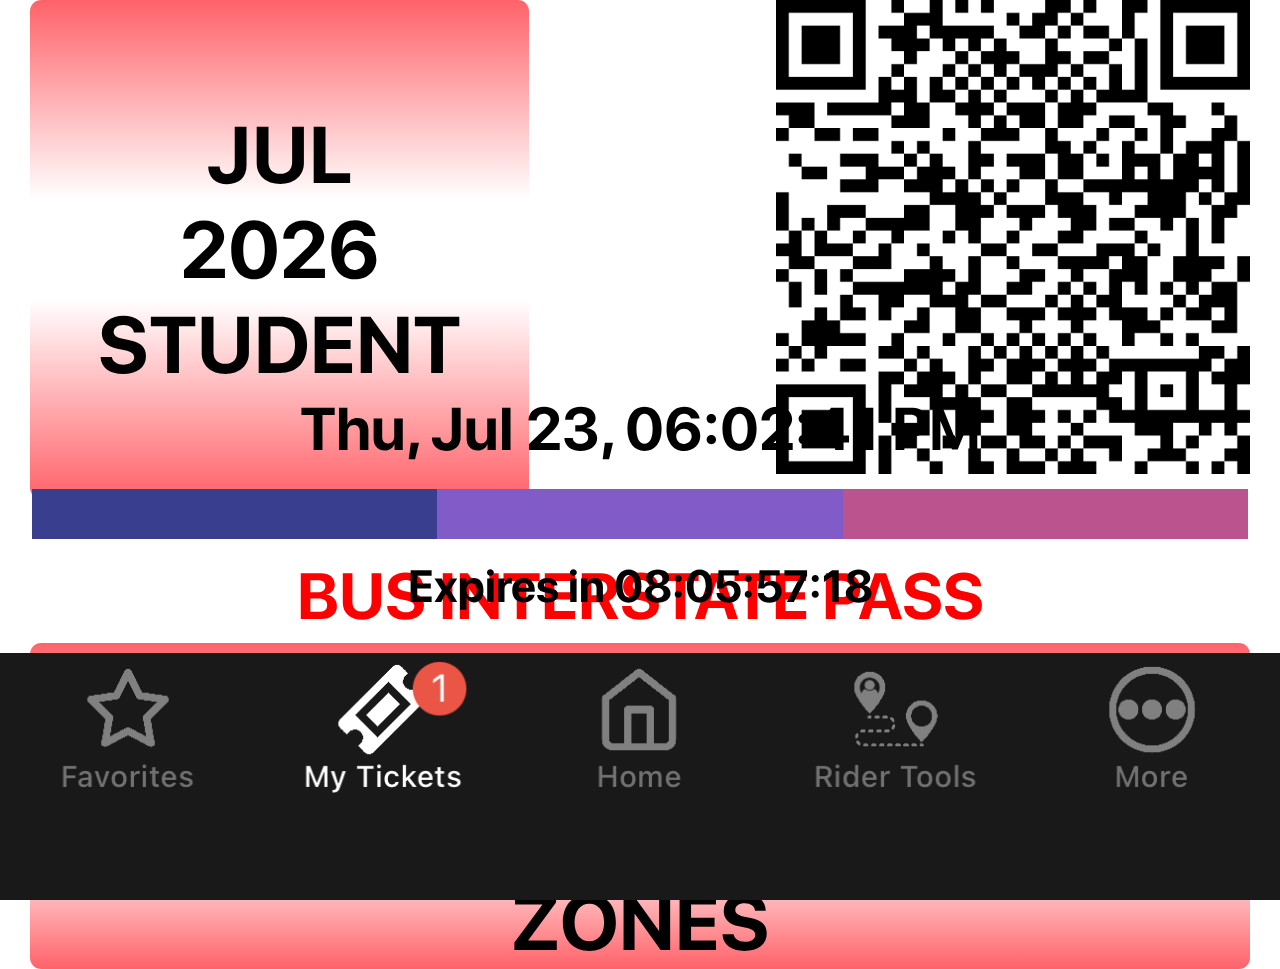
==== index.html @ c094d5b3 "Initial Commit" ====
<!DOCTYPE html>
<html>
<head>
    <meta name="viewport" content="user-scalable=0">
    <meta name="theme-color" content="#ffffff">
    <meta name="apple-mobile-web-app-capable" content="yes">
    <meta name="apple-mobile-web-app-status-bar-style" content="default">
    <link rel="stylesheet" href="style.css">
    <script>
        const linkElement = document.createElement('link');
        linkElement.rel = 'stylesheet';
        linkElement.type = 'text/css';
        const timestamp = new Date().getTime();
        const updatedCssUrl = `color.css?t=${timestamp}`;
        linkElement.href = updatedCssUrl;
        document.head.appendChild(linkElement);
    </script>
</head>
<body style="margin: 0;">
    <div class="container">
        <div class="square">
            <div class="square-text" id="pass_month_year">
                OCT<br>
                2023<br>
                STUDENT
            </div>
        </div>
        <div class="qr-square">
            <img class="qr-code" src="your-qr-code-image.png" alt="QR Code">
            <div class="tap-to-enlarge">Tap to enlarge</div>
        </div>
    </div>
    <div class="bip">BUS INTERSTATE PASS</div>
    <div class="rectangle">
        <div class="rectangle-text1" onclick="updateZoneText()">3</div>
        <div class="rectangle-text2">ZONES</div>
    </div>
    <div class="bottom-container">
        <div class="datetime" id="datetime"></div>
        <div class="color-strip">
            <div class="color-block red"></div>
            <div class="color-block green"></div>
            <div class="color-block blue"></div>
        </div>
        <div class="expires-text">Expires in <span id="countdown">02:23:59:46</span></div>
        <img class="bottom-image" src="bottom.png" alt="Bottom Image">
    </div>
    <script>
        function updateMonthAndYear() {
            var currentDate = new Date();
            var monthNames = ["JAN", "FEB", "MAR", "APR", "MAY", "JUN", "JUL", "AUG", "SEP", "OCT", "NOV", "DEC"];
            var month = monthNames[currentDate.getMonth()];
            var year = currentDate.getFullYear();
            var student = "STUDENT";
            var content = month + "<br>" + year + "<br>" + student;
            document.getElementById("pass_month_year").innerHTML = content;
        }

        function updateCountdown() {
            const countdown = document.getElementById('countdown');
            const currentDate = new Date();
            const currentMonth = currentDate.getMonth();
            const deadlineDate = new Date(currentDate.getFullYear(), currentMonth + 1, 1, 0, 0, 0); // Deadline is set for the start of next month

            const timeRemaining = new Date(deadlineDate - currentDate);

            const days = timeRemaining.getUTCDate() - 1;
            const hours = timeRemaining.getUTCHours();
            const minutes = timeRemaining.getUTCMinutes();
            const seconds = timeRemaining.getUTCSeconds();

            countdown.textContent = `${days.toString().padStart(2, '0')}:${hours.toString().padStart(2, '0')}:${minutes.toString().padStart(2, '0')}:${seconds.toString().padStart(2, '0')}`;
        }

        function updateDateTime() {
            const datetime = document.getElementById('datetime');
            const currentDate = new Date();
            const options = {
                weekday: 'short',
                month: 'short',
                day: '2-digit',
                hour: '2-digit',
                minute: '2-digit',
                second: '2-digit'
            };
            const dateTimeString = currentDate.toLocaleString('en-US', options);
            datetime.textContent = dateTimeString.replace(" at", " ");
        }
        function updateZoneText() {
            const zoneElement = document.querySelector('.rectangle-text1');
            let currentZone = parseInt(zoneElement.textContent, 10);
            currentZone = currentZone === 4 ? 3 : currentZone + 1;
            zoneElement.textContent = currentZone;
        }
        updateMonthAndYear();
        updateCountdown();
        updateDateTime();
        setInterval(updateCountdown, 1000);
        setInterval(updateDateTime, 1000);
    </script>

</body>
</html>
---- style.css ----
html {
    overflow: hidden; /* Prevents scrolling for the entire document */
}

@font-face {
    font-family: 'SF Pro Display';
    font-style: normal;
    font-weight: 100;
    src: url("SF-Pro-Display-Bold.otf") format("opentype");
}

@font-face {
    font-family: 'SF Pro Display Medium';
    font-style: normal;
    font-weight: 100;
    src: url("SF-Pro-Display-Medium.otf") format("opentype");
}

body {
    font-family: 'SF Pro Display', sans-serif;
    padding-top: constant(safe-area-inset-top); /* iOS 11.2+ */
    padding-top: env(safe-area-inset-top);
    background-color: #ffffff; /* Set background color to white */
    color: #000000; /* Set text color to black */
}

#splash-screen {
    position: fixed;
    top: 0;
    left: 0;
    width: 100vw;
    height: 100vh;
    background-color: white; /* or any color you like */
    display: flex;
    align-items: center;
    justify-content: center;
    z-index: 1000; /* Ensure it's on top */
    opacity: 1;
    transition: opacity 0.5s ease-out; /* Smooth fade-out transition */
}

#splash-screen img {
    max-width: 100%;
    max-height: 100%;
    object-fit: cover; /* Ensures the image covers the area without stretching */
}

.container {
    display: flex;
    justify-content: space-between;
    align-items: flex-start;
    margin-top: 0px;
}

.square {
    width: 39%;
    aspect-ratio: 1;
    margin-left: 30px;
    background: linear-gradient(0deg, var(--first) 0%, white 40%, white 60%, var(--first) 100%);
    border-radius: 1.25vh;
    display: flex;
    justify-content: center;
    align-items: center;
    text-align: center;
}

.square-text {
    font-size: 80px;
    font-weight: 500;
}

.enlarged {
    width: 100%;
    height: 100%;
    margin-top: 30vh;
    aspect-ratio: 1;
    display: flex;
    flex-direction: column;
    align-items: center;
}

.enlarged img {
    max-width: 56%;
    max-height: 56%;
}

.qr-square {
    width: 37%;
    aspect-ratio: 1;
    margin-right: 30px;
    margin-top: 0px;
    display: flex;
    flex-direction: column;
    align-items: center;
    background-color: white;
}

.qr-code {
    max-width: 100%;
    max-height: 100%;
}

.tap-to-enlarge {
    font-size: 32px;
    font-weight: lighter;
    margin-top: 15px;
    margin-bottom: 40px;
    font-family: "SF Pro Display Medium";
}

.rectangle {
    height: 20%;
    display: grid;
    margin-left: 30px;
    margin-right: 30px;
    background: linear-gradient(0deg, var(--first) 0%, white 40%, white 60%, var(--first) 100%);
    border-radius: 1.25vh;
    text-align: center;
    font-weight: 500;
    justify-items: center;
}

.rectangle-text1 {
    font-size: 250px;
    margin-bottom: -40px;
    margin-top: -25px;
    width: 200px;
}

.rectangle-text2 {
    font-size: 78px;
}





.bottom-container {
    position: fixed;
    bottom: 0;
    width: 100%;
    display: flex;
    flex-direction: column;
    align-items: center;
    margin-top: 20px;
}

.bottom-image {
    width: 100%;
}

.expires-text {
    font-size: 24px;
    margin-top: 20px;
    margin-bottom: 40px;
    text-align: center;
    font-weight: 500;
    font-size: 45px;
}

.color-strip {
    display: flex;
    justify-content: space-between;
    width: 95%;
    margin-left: 30px;
    margin-right: 30px;
    animation: blinker 1s linear infinite;
}

@keyframes blinker {
    0% {
    opacity: 0;
}
49% {
    opacity: 0;
}
50% {
    opacity: 1;
}
100% {
    opacity: 1;
}
}

.color-block {
    width: 34%;
    height: 50px;
}

.red {
    background: var(--stripone);
}

.green {
    background: var(--striptwo);
}

.blue {
    background: var(--stripthree);
}

.datetime {
    margin-bottom: 25px;
    font-weight: 500;
    font-size: 60px;
}

.bip {
    margin-top: -10px;
    margin-bottom: 8px;
    font-weight: 100;
    color: red;
    font-size: 65px;
    width: 100%;
    text-align: center;
}
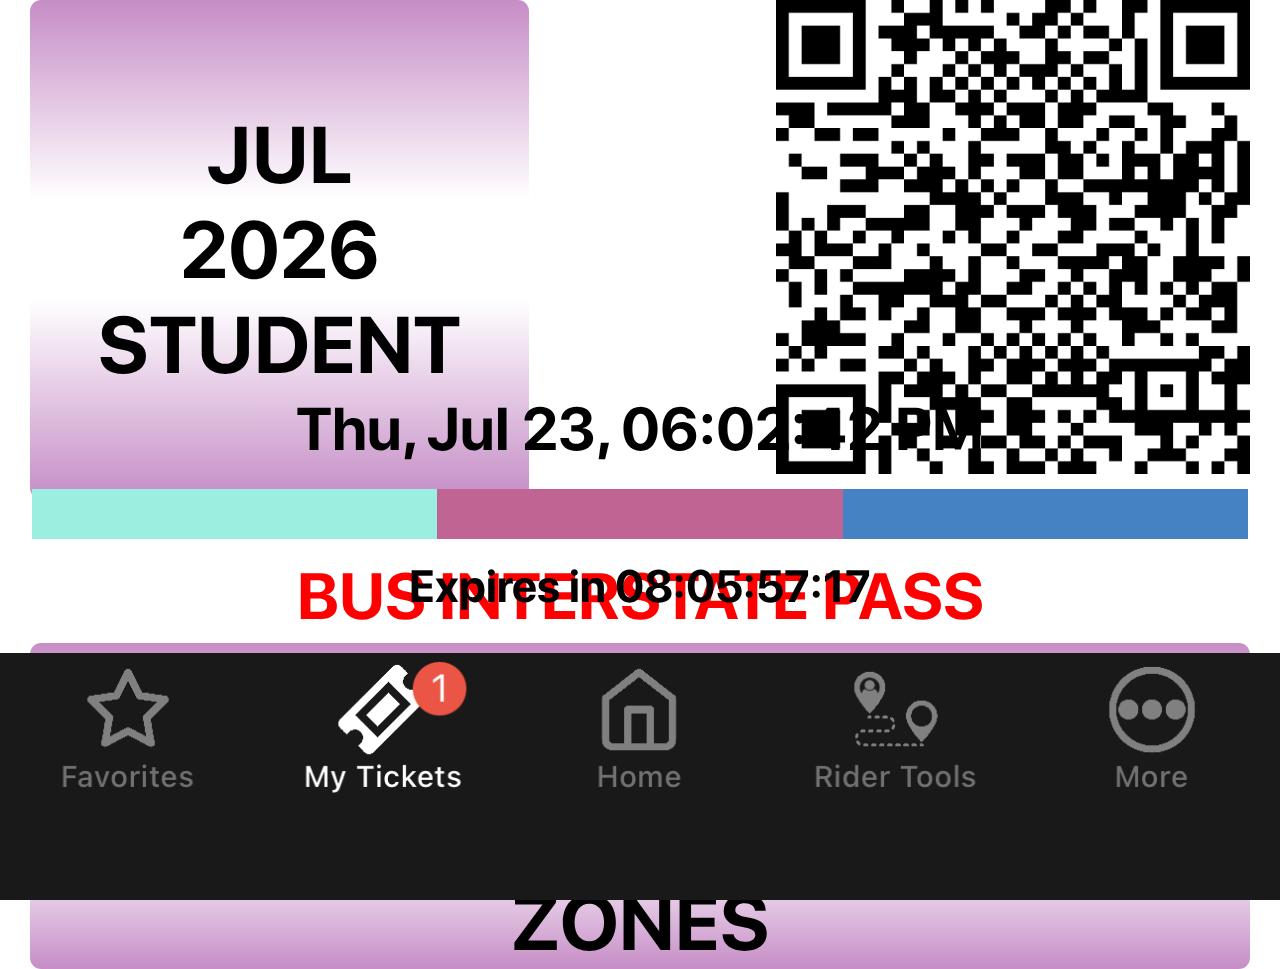
==== commit 2472afba: "Update index.html" ====
--- a/index.html
+++ b/index.html
@@ -89,7 +89,11 @@
         function updateZoneText() {
             const zoneElement = document.querySelector('.rectangle-text1');
             let currentZone = parseInt(zoneElement.textContent, 10);
-            currentZone = currentZone === 4 ? 3 : currentZone + 1;
+            if (currentZone === 4) {
+                currentZone = 2;  // Reset to 2 when it's 4
+            } else {
+                currentZone += 1; // Increment otherwise
+            }
             zoneElement.textContent = currentZone;
         }
         updateMonthAndYear();
